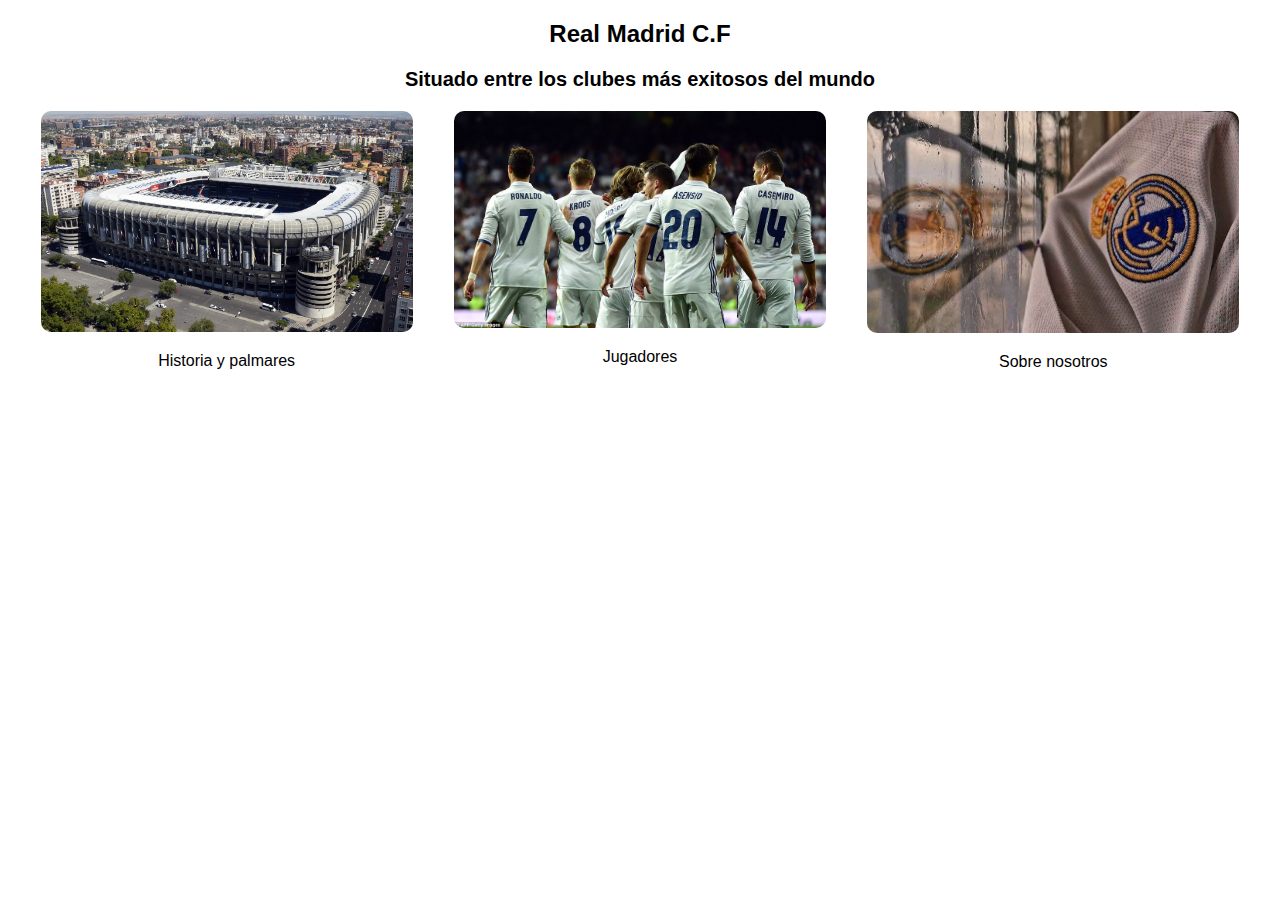
==== IndexNicolas.html @ 28b91fae "1 Subida de Archivos" ====
<!DOCTYPE html>
<html lang="es">
<head>
  <meta charset="UTF-8">
  <meta name="viewport" content="width=device-width, initial-scale=1.0">
  <title>Mi Sitio Web</title>
  <style>
    h1{
        text-align: center;
        color: #000000;
        margin: 20px;
        margin-bottom: 10px;
        font-size: 24px;
    }

    h2{
        text-align: center;
        color: #000000;
        margin: 20px;
        margin-bottom: 10px;
        font-size: 20px;
    }

    body {
      font-family: Arial, sans-serif;
      margin: 0;
      padding: 0;
    }

    .container {
      display: flex;
      flex-wrap: wrap;
      justify-content: space-around;
      align-items: flex-start;
      margin: 20px;
    }

    .column {
      flex: 0 0 30%; /* Establece el ancho de la columna */
      margin-bottom: 20px;
    }

    .column img {
      width: 100%;
      height: auto;
    }

    .caption {
      text-align: center;
      color: #000000;
    }

    img {
      border-radius: 10px; /* Establece un radio de 10px para los bordes redondeados */
    }
  </style>
</head>
<body>
    <h1>Real Madrid C.F</h1>
    <h2>Situado entre los clubes más exitosos del mundo</h2>
  <div class="container">
    <div class="column">
      <a href="historia.html"><img src="/Imagenes/Real-Madrid-Santiago-Bernabeu.jpg" alt="Historia y palmares"></a>
      <p class="caption">Historia y palmares</p>
    </div>
    <div class="column">
      <a href="jugadores.html"><img src="/Imagenes/jugadores.jpg" alt="Jugadores"></a>
      <p class="caption">Jugadores</p>
    </div>
    <div class="column">
      <a href="sobre-nosotros.html"><img src="/Imagenes/escudo.jpg" alt="Sobre nosotros"></a>
      <p class="caption">Sobre nosotros</p>
    </div>
  </div>
</body>
</html>
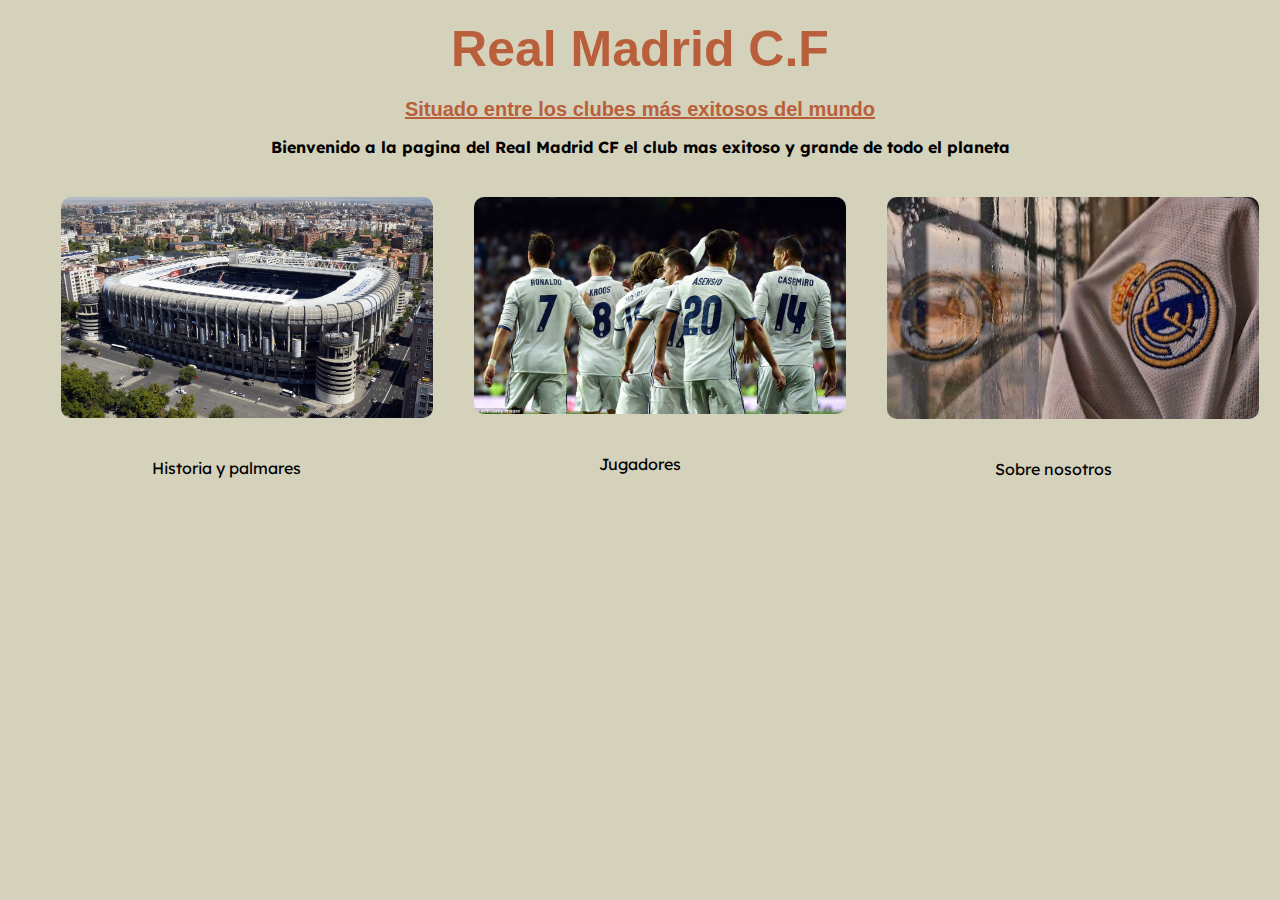
==== commit 908d4bf4: "4 Subida de archivos" ====
--- a/IndexNicolas.html
+++ b/IndexNicolas.html
@@ -3,72 +3,29 @@
 <head>
   <meta charset="UTF-8">
   <meta name="viewport" content="width=device-width, initial-scale=1.0">
-  <title>Mi Sitio Web</title>
-  <style>
-    h1{
-        text-align: center;
-        color: #000000;
-        margin: 20px;
-        margin-bottom: 10px;
-        font-size: 24px;
-    }
-
-    h2{
-        text-align: center;
-        color: #000000;
-        margin: 20px;
-        margin-bottom: 10px;
-        font-size: 20px;
-    }
-
-    body {
-      font-family: Arial, sans-serif;
-      margin: 0;
-      padding: 0;
-    }
-
-    .container {
-      display: flex;
-      flex-wrap: wrap;
-      justify-content: space-around;
-      align-items: flex-start;
-      margin: 20px;
-    }
-
-    .column {
-      flex: 0 0 30%; /* Establece el ancho de la columna */
-      margin-bottom: 20px;
-    }
-
-    .column img {
-      width: 100%;
-      height: auto;
-    }
-
-    .caption {
-      text-align: center;
-      color: #000000;
-    }
-
-    img {
-      border-radius: 10px; /* Establece un radio de 10px para los bordes redondeados */
-    }
-  </style>
+  <title>Real Madrid CF.</title>
+  <link rel="stylesheet" href="estilos.css">
+  <link rel="icon" href="favicon.ico">
+  <link rel="preconnect" href="https://fonts.googleapis.com">
+  <link rel="preconnect" href="https://fonts.gstatic.com" crossorigin>
+  <link href="https://fonts.googleapis.com/css2?family=Lexend:wght@100..900&display=swap" rel="stylesheet">
+  <link href="https://fonts.googleapis.com/css2?family=Urbanist:ital,wght@0,100..900;1,100..900&display=swap" rel="stylesheet">
 </head>
 <body>
     <h1>Real Madrid C.F</h1>
     <h2>Situado entre los clubes más exitosos del mundo</h2>
+    <p style="text-align: center;"><strong>Bienvenido a la pagina del Real Madrid CF el club mas exitoso y grande de todo el planeta</strong></p>
   <div class="container">
     <div class="column">
-      <a href="historia.html"><img src="/Imagenes/Real-Madrid-Santiago-Bernabeu.jpg" alt="Historia y palmares"></a>
+      <a href="historia.html"><img src="Imagenes/Real-Madrid-Santiago-Bernabeu.jpg" alt="Historia y palmares"></a>
       <p class="caption">Historia y palmares</p>
     </div>
     <div class="column">
-      <a href="jugadores.html"><img src="/Imagenes/jugadores.jpg" alt="Jugadores"></a>
+      <a href="jugadores.html"><img src="Imagenes/jugadores.jpg" alt="Jugadores"></a>
       <p class="caption">Jugadores</p>
     </div>
     <div class="column">
-      <a href="sobre-nosotros.html"><img src="/Imagenes/escudo.jpg" alt="Sobre nosotros"></a>
+      <a href="sobre-nosotros.html"><img src="Imagenes/escudo.jpg" alt="Sobre nosotros"></a>
       <p class="caption">Sobre nosotros</p>
     </div>
   </div>
--- a/estilos.css
+++ b/estilos.css
@@ -0,0 +1,94 @@
+h1{
+  font-family:'Franklin Gothic Medium', 'Arial Narrow', Arial, sans-serif ;
+  color: #b95f3b;
+  margin: 20px;
+  margin-bottom: 10px;
+  font-size: 50px;
+  text-align: center;
+}
+
+h2{
+  font-family:'Franklin Gothic Medium', 'Arial Narrow', Arial, sans-serif;
+  text-align: center;
+  color: #b95f3b;
+  margin: 20px;
+  margin-bottom: 10px;
+  font-size: 20px;
+  text-decoration-line: underline;
+}
+
+h3{
+text-align: center;
+color: rgb(211, 147, 29);
+margin: 20px;
+margin-bottom: 10px;
+font-size: 20px;
+text-decoration: underline;
+font-family: 'Lucida Sans', 'Lucida Sans Regular', 'Lucida Grande', 'Lucida Sans Unicode', Geneva, Verdana, sans-serif;
+}
+
+h4{
+font-family: "Urbanist", sans-serif;
+font-optical-sizing: auto;
+font-weight: 600;
+font-style: normal;
+}
+
+p{
+font-family: "Lexend", sans-serif;
+font-optical-sizing: auto;
+font-weight: 400;
+font-style: normal;
+}
+
+body {
+font-family: Arial, sans-serif;
+margin: 0;
+padding: 0;
+background-color:rgba(192, 188, 153, 0.671);
+}
+
+.container {
+display: flex;
+flex-wrap: wrap;
+justify-content: space-around;
+align-items: flex-start;
+margin: 20px;
+}
+
+.column {
+flex: 0 0 30%; 
+margin-bottom: 20px;
+}
+
+.column img {
+width: 100%;
+height: auto;
+}
+
+.caption {
+text-align: center;
+color: #000000;
+}
+
+img {
+border-radius: 10px;
+margin-top: 20px;
+margin-bottom: 20px;
+margin-left: 20px;
+margin-right: 20px;
+width: fit-content;
+ 
+}
+  
+table {
+width: 100%;
+border-collapse: collapse;
+margin: 0 auto;
+}
+
+td {
+padding: 10px;
+text-align: center
+}
+  